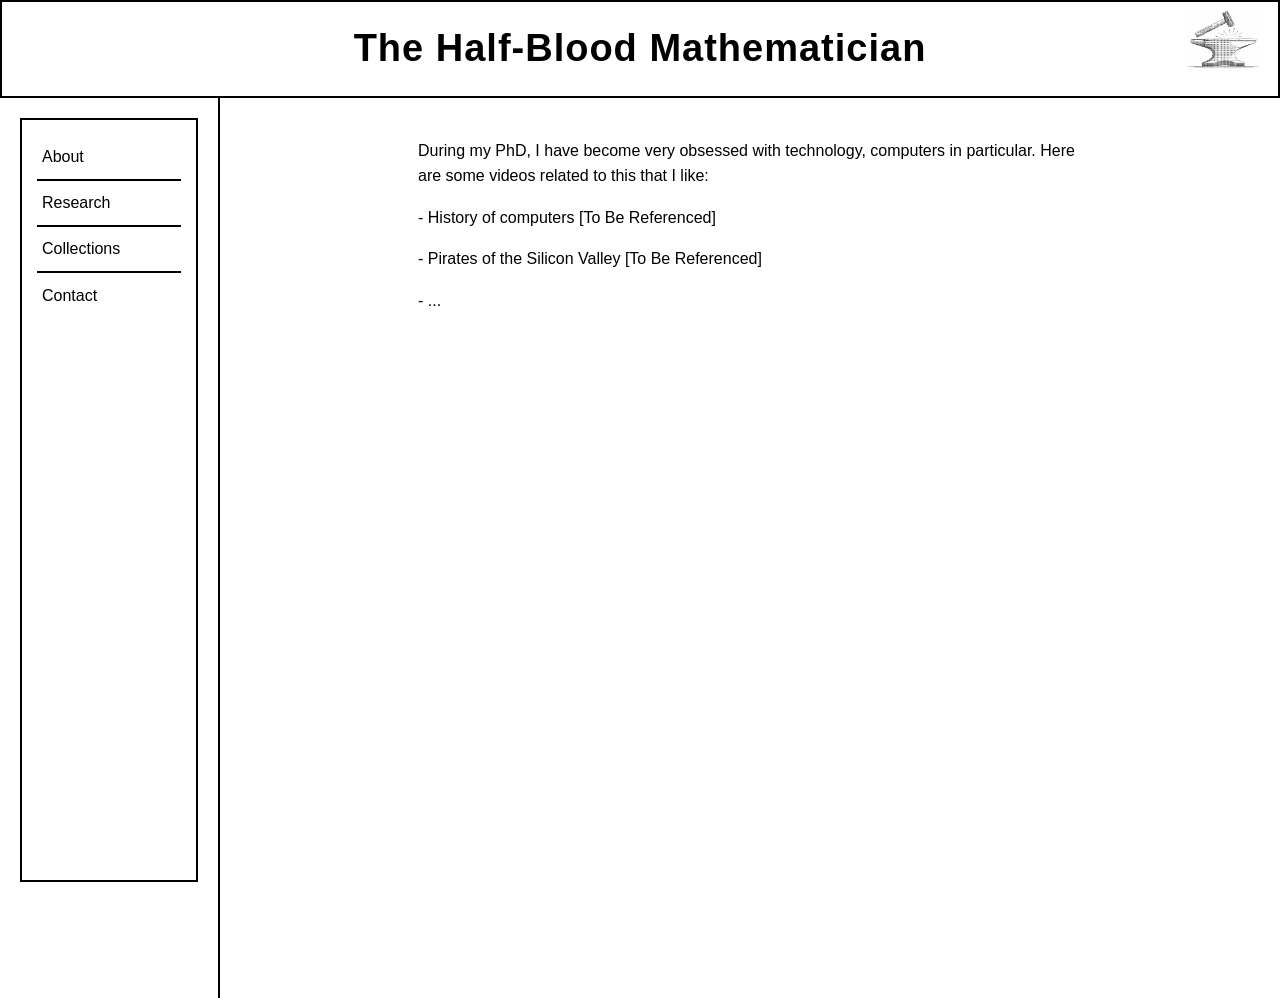
==== Collections.html @ 0cdbd85d "Add files via upload" ====
<!DOCTYPE html>
<html lang="en">
<head>
    <meta charset="UTF-8">
    <title>S.K.</title>
    <link rel="stylesheet" href="styles.css">
    <link rel = "icon" type = "image/jpg" href = "images/Hammer_n_Forge.png">
</head>

<body>

<section class="top-title-box">
    <a href="index.html" class="top-title-link">
        <h2>The Half-Blood Mathematician</h2>
        <!-- Image in upper-right -->
        <img src="./images/Hammer_n_Forge.png" alt="Logo" class="header-img">
    </a>
</section>

<div class="container">

    <!-- Sidebar -->
    <aside class="sidebar">
        <div class="menu-box">
            <ul>
                <li><a href="index.html">About</a></li>
                <li><a href="Research.html">Research</a></li>
                <li><a href="Collections.html">Collections</a></li>
                <li><a href="Contact.html">Contact</a></li>
            </ul>
        </div>
    </aside>

    <!-- Main Content -->
    <div class="main">

        <!-- Content Area -->
        <div class="content">

            <p>
                During my PhD, I have become very obsessed with technology, computers in particular. Here are some videos related to this that I like:
            </p>

            <p>
                - History of computers [To Be Referenced]
            </p>

            <p>
                - Pirates of the Silicon Valley [To Be Referenced]
            </p>

            <p>
                - ...
            </p>


        </div>
    </div>

</div>

</body>
</html>
---- styles.css ----
* {
    margin: 0;
    padding: 0;
    box-sizing: border-box;
    font-family: Arial, sans-serif;
}

body {
    background: #ffffff;
}

/* Layout */
.container {
    display: flex;
    height: 100vh;
}

/* Sidebar */
.sidebar {
    width: 220px;
    background: #ffffff;
    border-right: 2px solid #000;
    padding: 20px;

    display: flex;
    flex-direction: column;
}

/* Box around menu */
.menu-box {
    border: 2px solid #000;
    padding: 15px;
    height: calc(100% - 96px);

    display: flex;
    flex-direction: column;
}

.menu-box ul {
    list-style: none;
    padding: 0;
    margin: 0;

    display: flex;
    flex-direction: column;
    width: 100%;
    flex: 1;
    justify-content: flex-start;
    align-items: stretch;
    gap: 0;
}

.menu-box li {
    padding: 10px 5px;
    cursor: pointer;
    width: 100%;
    min-height: 46px;
    display: flex;
    align-items: center;
}

.menu-box a {
    text-decoration: none;
    color: inherit;
}

.menu-box li:empty::before {
    content: "\00a0";
}

/* Add lines BETWEEN items */
.menu-box li:not(:last-child) {
    border-bottom: 2px solid #000;
}

.support-row {
    margin-top: auto;
    border-top: 2px solid #000;
}

.logout-row {
    cursor: pointer;
}

.logout-placeholder {
    margin-top: auto;
    border-top: 2px solid #000;
    cursor: default;
}

.logout-row:hover {
    background: #efefef;
}

/* Main */
.main {
    flex: 1;
    display: flex;
    flex-direction: column;
    margin-top: 40px;
}

/* Header */
.header {
    position: relative;
    border-bottom: 2px solid #000;
    padding: 20px;
    text-align: center;
}

.header h1 {
    font-size: 48px;
    letter-spacing: 5px;
}

/* Image in upper-right */
.header-img {
    position: absolute;
    top: 10px;
    right: 20px;
    height: 60px;
}

/* Top title box (pre-login page) */
.top-title-box {
    width: 100%;
    margin: 0;
    padding: 24px 20px;
    border: 2px solid #000;
    background: #fff;
    text-align: center;
}

.top-title-link {
    display: block;
    color: inherit;
    text-decoration: none;
}

.top-title-link:hover {
    text-decoration: none;
}

.top-title-box h2 {
    font-size: 38px;
    letter-spacing: 1px;
    line-height: 1.2;
}

.content {
    max-width: 700px;
    margin: 0 auto;
    padding: 0 18px;
    line-height: 1.6;
    font-family: system-ui, sans-serif;
}

.about-layout {
    display: flex;
    align-items: flex-start;
    gap: 32px;
}

.about-text {
    flex: 1;
}

.about-image {
    width: 240px;
    max-width: 35vw;
    height: auto;
    object-fit: cover;
}

h1 {
    font-size: 2rem;
    margin-bottom: 0.5em;
}

p {
    margin-bottom: 1em;
}

/* Pre-login middle column */
.entry-column {
    flex: 2;
    padding: 30px 24px;
    border-right: 2px solid #000;
    display: flex;
    flex-direction: column;
    justify-content: flex-start;
    gap: 24px;
}

.entry-column p {
    font-size: 32px;
    line-height: 1.25;
}

.entry-options,
.login-panel {
    display: flex;
    flex-direction: column;
    gap: 20px;
}

.registration-panel {
    display: flex;
    flex-direction: column;
    gap: 18px;
}

.registration-panel h2 {
    font-size: 36px;
}

.registration-panel p {
    font-size: 20px;
    line-height: 1.4;
}

.registration-form {
    display: grid;
    grid-template-columns: repeat(2, minmax(0, 1fr));
    gap: 16px 20px;
    max-width: 860px;
}

.form-field {
    display: flex;
    flex-direction: column;
    gap: 8px;
}

.full-width {
    grid-column: 1 / -1;
}

.registration-form label,
.checkbox-label {
    font-size: 18px;
}

.registration-form input,
.registration-form select,
.registration-form textarea {
    width: 100%;
    font-size: 18px;
    padding: 10px 12px;
    border: 2px solid #000;
    background: #fff;
}

.registration-form textarea {
    resize: vertical;
    min-height: 110px;
}

.radio-group {
    display: flex;
    flex-wrap: wrap;
    gap: 12px 18px;
}

.radio-group label,
.checkbox-label {
    display: inline-flex;
    align-items: center;
    gap: 8px;
}

.checkbox-field {
    padding-top: 4px;
}

.form-actions {
    display: flex;
    flex-wrap: wrap;
    gap: 12px;
}

.form-actions input,
.form-actions button {
    font-size: 18px;
    padding: 10px 14px;
    border: 2px solid #000;
    background: #fff;
    cursor: pointer;
}

.form-actions input:hover,
.form-actions button:hover {
    background: #efefef;
}

.entry-option {
    display: inline-flex;
    align-items: center;
    justify-content: flex-start;
    width: fit-content;
    max-width: 100%;
    font-size: 22px;
    line-height: 1.2;
    text-align: left;
    background: #fff;
    border: 2px solid #000;
    padding: 14px 18px;
    cursor: pointer;
    appearance: none;
}

.entry-option:hover {
    background: #efefef;
}

.login-panel h2 {
    font-size: 36px;
}

.login-panel label {
    font-size: 22px;
}

.login-panel input {
    width: 100%;
    max-width: 500px;
    font-size: 20px;
    padding: 10px 12px;
    border: 2px solid #000;
    background: #fff;
}

.login-actions {
    display: flex;
    flex-wrap: wrap;
    gap: 12px;
}

.main-action,
.secondary-action,
.back-link {
    font-size: 18px;
    padding: 10px 14px;
    border: 2px solid #000;
    background: #fff;
    cursor: pointer;
}

.main-action:hover,
.secondary-action:hover,
.back-link:hover {
    background: #efefef;
}

.back-link {
    width: fit-content;
}

.hidden {
    display: none;
}

.registration-page .entry-column {
    justify-content: flex-start;
}

/* Pre-login right column (kept empty on purpose) */
.right-placeholder {
    flex: 1;
}

/* Daily Goal */
.daily {
    flex: 2;
    padding: 20px;
    border-right: 2px solid #000;
}

.daily textarea {
    width: 100%;
    height: 200px;
    margin-top: 10px;
    padding: 10px;
    border: 1px solid #000;
}

/* Tracking Section */
.tracking {
    flex: 1;
    padding: 20px;
}

.tracking h3 {
    margin-bottom: 10px;
}

/* Grid */
.grid {
    display: grid;
    grid-template-columns: repeat(5, 30px);
    gap: 10px;
    margin-bottom: 20px;
}

/* Boxes */
.box {
    width: 25px;
    height: 25px;
    border: 2px solid #000;
    cursor: pointer;
}

.box:hover {
    background: #ddd;
}

/* Responsive */
@media (max-width: 800px) {
    .top-title-box h2 {
        font-size: 28px;
    }

    .entry-column p {
        font-size: 24px;
    }

    .entry-option {
        font-size: 20px;
    }

    .login-panel h2 {
        font-size: 30px;
    }

    .login-panel label {
        font-size: 20px;
    }

    .content {
        flex-direction: column;
    }

    .about-layout {
        flex-direction: column;
    }

    .about-image {
        width: 100%;
        max-width: 360px;
    }

    .daily {
        border-right: none;
        border-bottom: 2px solid #000;
    }

    .registration-form {
        grid-template-columns: 1fr;
    }
}
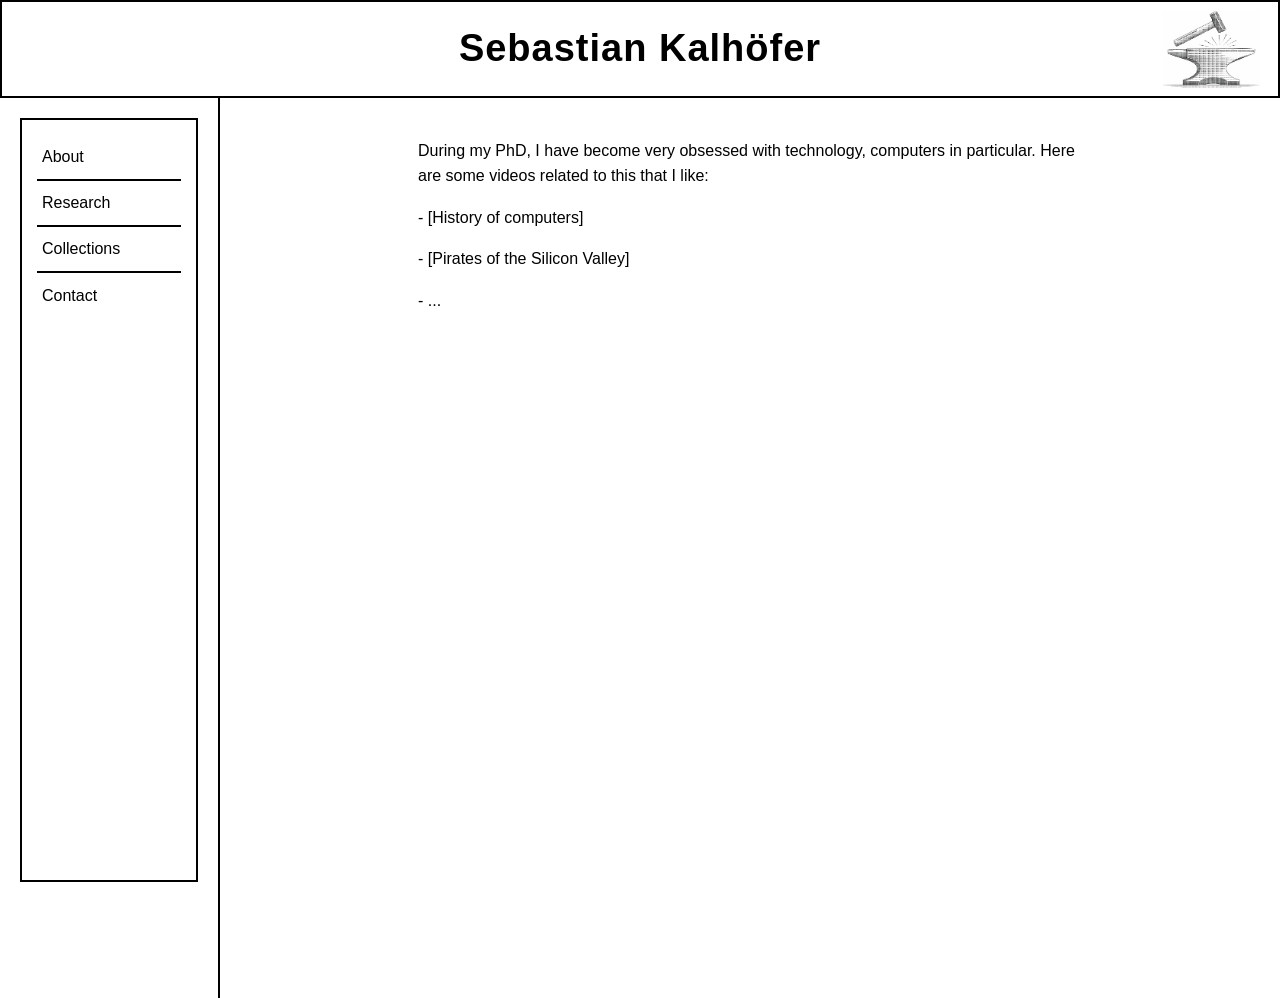
==== commit d9ae2fdd: "Updating the website" ====
--- a/Collections.html
+++ b/Collections.html
@@ -11,7 +11,7 @@
 
 <section class="top-title-box">
     <a href="index.html" class="top-title-link">
-        <h2>The Half-Blood Mathematician</h2>
+        <h2>Sebastian Kalhöfer</h2>
         <!-- Image in upper-right -->
         <img src="./images/Hammer_n_Forge.png" alt="Logo" class="header-img">
     </a>
@@ -42,11 +42,11 @@
             </p>
 
             <p>
-                - History of computers [To Be Referenced]
+                - [History of computers]
             </p>
 
             <p>
-                - Pirates of the Silicon Valley [To Be Referenced]
+                - [Pirates of the Silicon Valley]
             </p>
 
             <p>
--- a/styles.css
+++ b/styles.css
@@ -118,7 +118,8 @@
     position: absolute;
     top: 10px;
     right: 20px;
-    height: 60px;
+    height: 80px;
+    max-height: 12vh;
 }
 
 /* Top title box (pre-login page) */
@@ -457,4 +458,9 @@
     .registration-form {
         grid-template-columns: 1fr;
     }
+
+    .header-img {
+        height: 56px;
+        max-height: 8vh;
+    }
 }
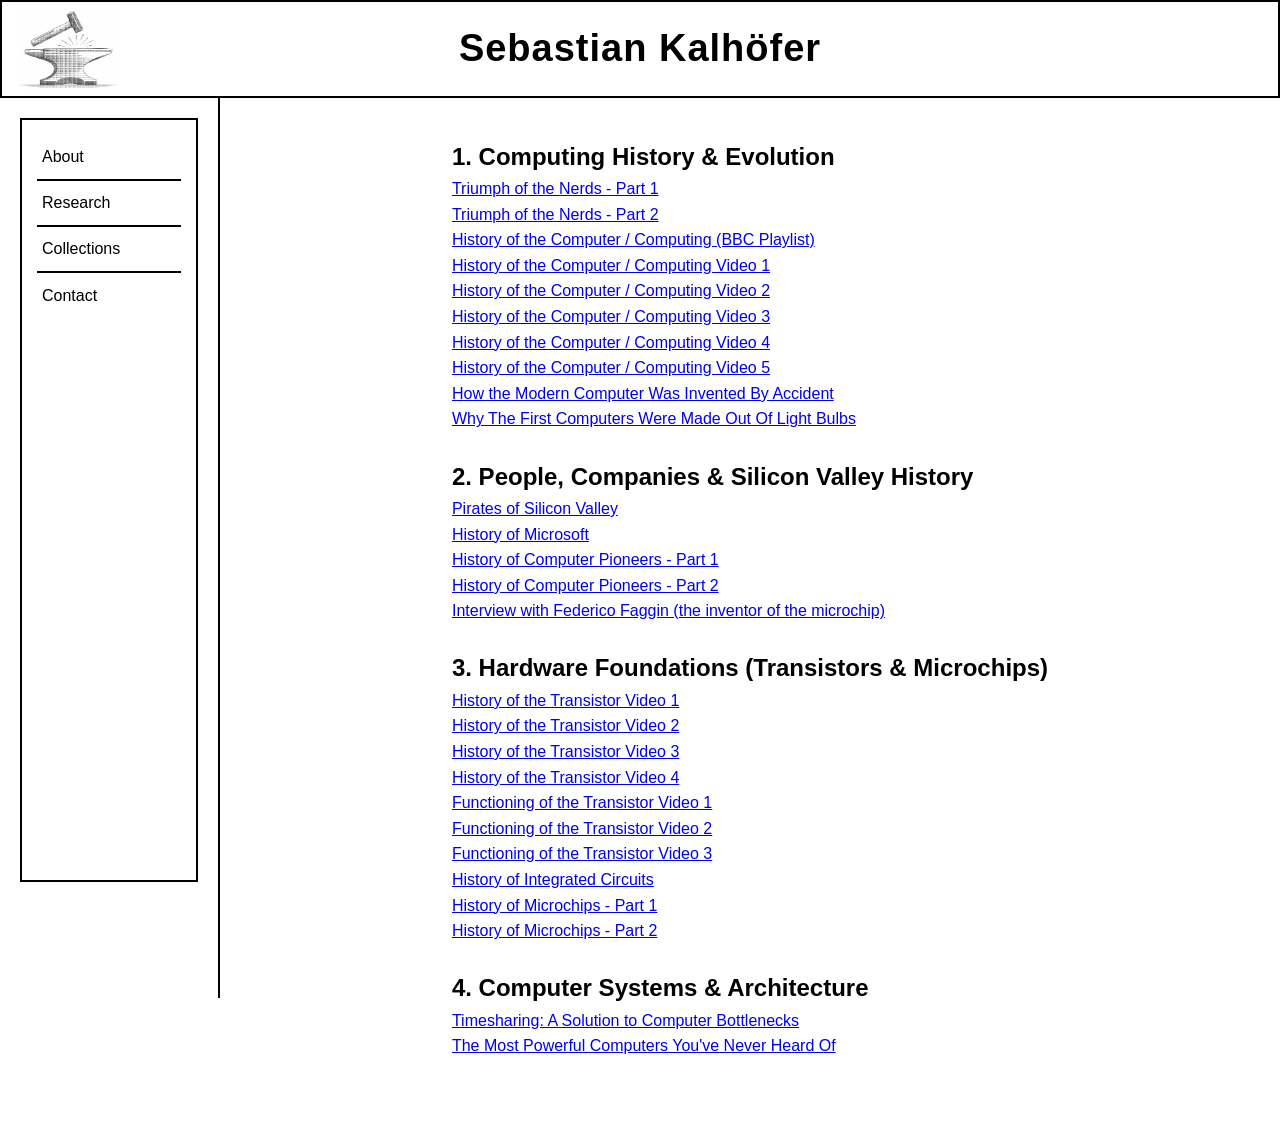
==== commit d8ea9b57: "Updated Website" ====
--- a/Collections.html
+++ b/Collections.html
@@ -31,31 +31,79 @@
         </div>
     </aside>
 
-    <!-- Main Content -->
+
+
+
+
+
+
     <div class="main">
-
-        <!-- Content Area -->
         <div class="content">
 
-            <p>
-                During my PhD, I have become very obsessed with technology, computers in particular. Here are some videos related to this that I like:
-            </p>
+            <h2>1. Computing History & Evolution</h2>
+            <ul>
+                <li><a href="https://www.youtube.com/watch?v=AIBr-kPgYuU" target="_blank">Triumph of the Nerds - Part 1</a></li>
+                <li><a href="https://www.youtube.com/watch?v=MSSjaGbM7j0" target="_blank">Triumph of the Nerds - Part 2</a></li>
+                <li><a href="https://www.youtube.com/playlist?list=PL1331A4548513EA81" target="_blank">History of the Computer / Computing (BBC Playlist)</a></li>
+                <li><a href="https://www.youtube.com/watch?v=VPDy2y4AjSo" target="_blank">History of the Computer / Computing Video 1</a></li>
+                <li><a href="https://www.youtube.com/watch?v=-M6lANfzFsM" target="_blank">History of the Computer / Computing Video 2</a></li>
+                <li><a href="https://www.youtube.com/watch?v=eKPEVNlmaUg" target="_blank">History of the Computer / Computing Video 3</a></li>
+                <li><a href="https://www.youtube.com/watch?v=Ow1BLT29p9w" target="_blank">History of the Computer / Computing Video 4</a></li>
+                <li><a href="https://www.youtube.com/watch?v=ZBZnSteT72A" target="_blank">History of the Computer / Computing Video 5</a></li>
+                <li><a href="https://www.youtube.com/watch?v=PvLeYb2b0xw" target="_blank">How the Modern Computer Was Invented By Accident</a></li>
+                <li><a href="https://www.youtube.com/watch?v=FU_YFpfDqqA" target="_blank">Why The First Computers Were Made Out Of Light Bulbs</a></li>
+            </ul>
 
-            <p>
-                - [History of computers]
-            </p>
+            <br>
 
-            <p>
-                - [Pirates of the Silicon Valley]
-            </p>
+            <h2>2. People, Companies & Silicon Valley History</h2>
+            <ul>
+                <li><a href="https://www.amazon.de/-/en/Pirates-of-Silicon-Valley/dp/B0009NSCS0" target="_blank">Pirates of Silicon Valley</a></li>
+                <li><a href="https://www.youtube.com/watch?v=Xjq0kljBZnY" target="_blank">History of Microsoft</a></li>
+                <li><a href="https://www.youtube.com/watch?v=qundvme1Tik" target="_blank">History of Computer Pioneers - Part 1</a></li>
+                <li><a href="https://www.youtube.com/watch?v=wsirYCAocZk" target="_blank">History of Computer Pioneers - Part 2</a></li>
+                <li><a href="https://www.youtube.com/watch?v=b8Sgh3P7Rys" target="_blank">Interview with Federico Faggin (the inventor of the microchip)</a></li>
+            </ul>
 
-            <p>
-                - ...
-            </p>
+            <br>
 
+            <h2>3. Hardware Foundations (Transistors & Microchips)</h2>
+            <ul>
+                <li><a href="https://www.youtube.com/watch?v=U4XknGqr3Bo" target="_blank">History of the Transistor Video 1</a></li>
+                <li><a href="https://www.youtube.com/watch?v=V9xUQWo4vN0" target="_blank">History of the Transistor Video 2</a></li>
+                <li><a href="https://www.youtube.com/watch?v=Pzy_KOBddRA" target="_blank">History of the Transistor Video 3</a></li>
+                <li><a href="https://www.youtube.com/watch?v=OwS9aTE2Go4" target="_blank">History of the Transistor Video 4</a></li>
+                <li><a href="https://www.youtube.com/watch?v=IcrBqCFLHIY" target="_blank">Functioning of the Transistor Video 1</a></li>
+                <li><a href="https://www.youtube.com/watch?v=7ukDKVHnac4" target="_blank">Functioning of the Transistor Video 2</a></li>
+                <li><a href="https://www.youtube.com/watch?v=J4oO7PT_nzQ" target="_blank">Functioning of the Transistor Video 3</a></li>
+                <li><a href="https://www.youtube.com/watch?v=SYSJefKc7L4" target="_blank">History of Integrated Circuits</a></li>
+                <li><a href="https://www.youtube.com/watch?v=bOdpnCRZX1s" target="_blank">History of Microchips - Part 1</a></li>
+                <li><a href="https://www.youtube.com/watch?v=g8Qav3vIv9s" target="_blank">History of Microchips - Part 2</a></li>
+            </ul>
+
+            <br>
+
+            <h2>4. Computer Systems & Architecture</h2>
+            <ul>
+                <li><a href="https://www.youtube.com/watch?v=Q07PhW5sCEk" target="_blank">Timesharing: A Solution to Computer Bottlenecks</a></li>
+                <li><a href="https://www.youtube.com/watch?v=IgF3OX8nT0w" target="_blank">The Most Powerful Computers You've Never Heard Of</a></li>
+            </ul>
+
+            <br><br><br>
 
         </div>
     </div>
+
+
+
+
+
+
+
+
+
+
+
 
 </div>
 
--- a/styles.css
+++ b/styles.css
@@ -3,6 +3,12 @@
     padding: 0;
     box-sizing: border-box;
     font-family: Arial, sans-serif;
+}
+
+ul {
+    list-style: none;
+    padding-left: 0;
+    margin-left: 0;
 }
 
 body {
@@ -113,11 +119,11 @@
     letter-spacing: 5px;
 }
 
-/* Image in upper-right */
+/* Image in upper-left */
 .header-img {
     position: absolute;
     top: 10px;
-    right: 20px;
+    left: 20px;
     height: 80px;
     max-height: 12vh;
 }
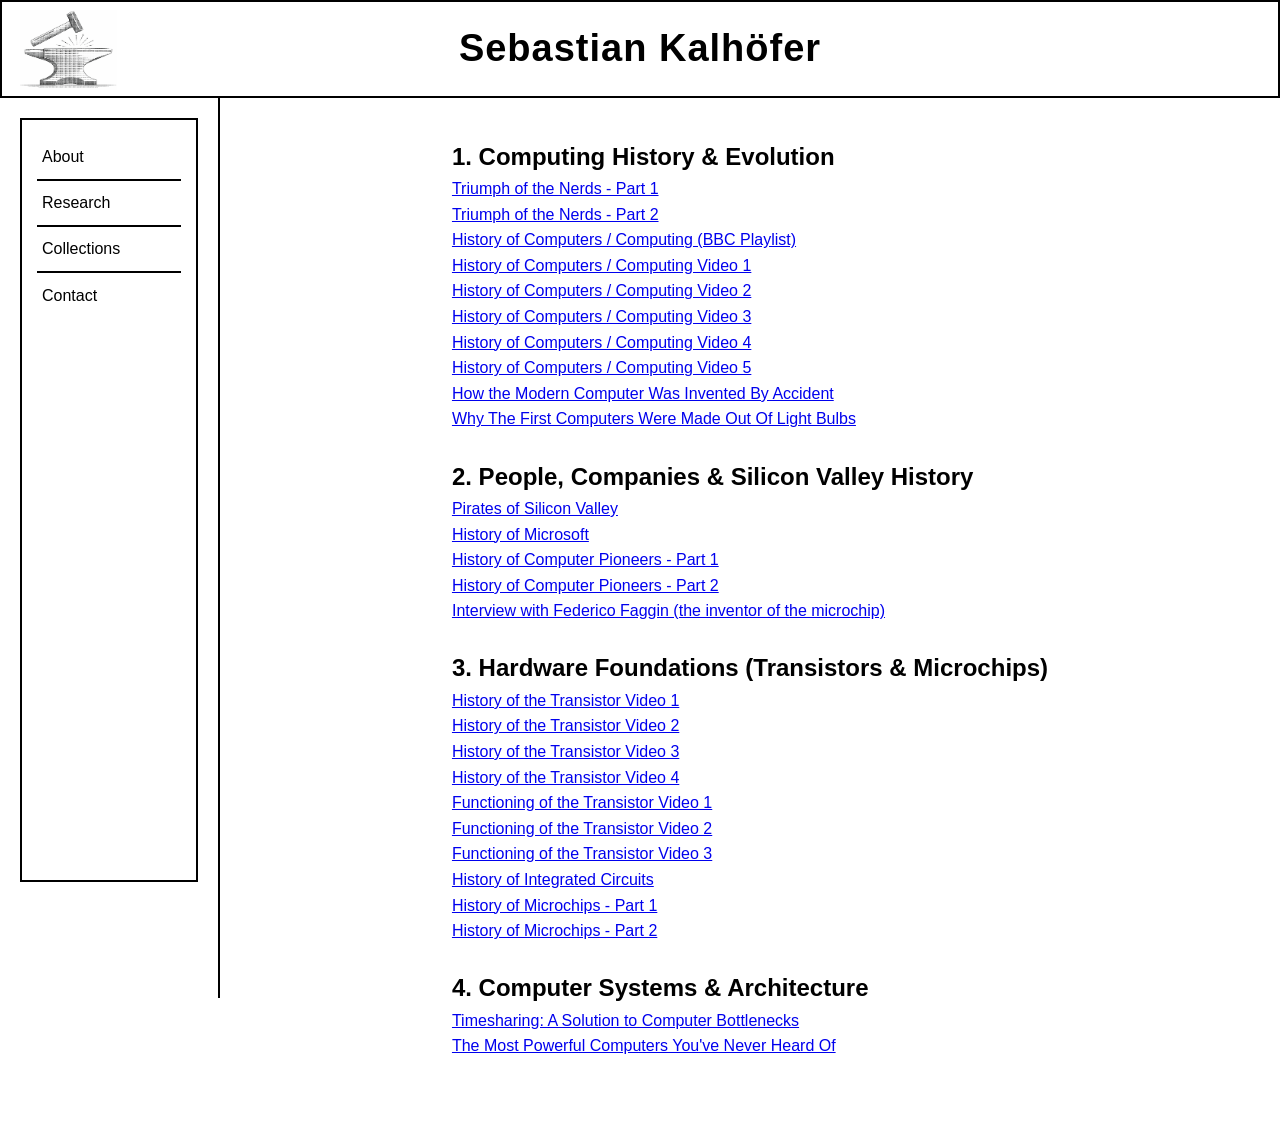
==== commit 72c4afd4: "Style-Update" ====
--- a/Collections.html
+++ b/Collections.html
@@ -44,12 +44,12 @@
             <ul>
                 <li><a href="https://www.youtube.com/watch?v=AIBr-kPgYuU" target="_blank">Triumph of the Nerds - Part 1</a></li>
                 <li><a href="https://www.youtube.com/watch?v=MSSjaGbM7j0" target="_blank">Triumph of the Nerds - Part 2</a></li>
-                <li><a href="https://www.youtube.com/playlist?list=PL1331A4548513EA81" target="_blank">History of the Computer / Computing (BBC Playlist)</a></li>
-                <li><a href="https://www.youtube.com/watch?v=VPDy2y4AjSo" target="_blank">History of the Computer / Computing Video 1</a></li>
-                <li><a href="https://www.youtube.com/watch?v=-M6lANfzFsM" target="_blank">History of the Computer / Computing Video 2</a></li>
-                <li><a href="https://www.youtube.com/watch?v=eKPEVNlmaUg" target="_blank">History of the Computer / Computing Video 3</a></li>
-                <li><a href="https://www.youtube.com/watch?v=Ow1BLT29p9w" target="_blank">History of the Computer / Computing Video 4</a></li>
-                <li><a href="https://www.youtube.com/watch?v=ZBZnSteT72A" target="_blank">History of the Computer / Computing Video 5</a></li>
+                <li><a href="https://www.youtube.com/playlist?list=PL1331A4548513EA81" target="_blank">History of Computers / Computing (BBC Playlist)</a></li>
+                <li><a href="https://www.youtube.com/watch?v=VPDy2y4AjSo" target="_blank">History of Computers / Computing Video 1</a></li>
+                <li><a href="https://www.youtube.com/watch?v=-M6lANfzFsM" target="_blank">History of Computers / Computing Video 2</a></li>
+                <li><a href="https://www.youtube.com/watch?v=eKPEVNlmaUg" target="_blank">History of Computers / Computing Video 3</a></li>
+                <li><a href="https://www.youtube.com/watch?v=Ow1BLT29p9w" target="_blank">History of Computers / Computing Video 4</a></li>
+                <li><a href="https://www.youtube.com/watch?v=ZBZnSteT72A" target="_blank">History of Computers / Computing Video 5</a></li>
                 <li><a href="https://www.youtube.com/watch?v=PvLeYb2b0xw" target="_blank">How the Modern Computer Was Invented By Accident</a></li>
                 <li><a href="https://www.youtube.com/watch?v=FU_YFpfDqqA" target="_blank">Why The First Computers Were Made Out Of Light Bulbs</a></li>
             </ul>
--- a/styles.css
+++ b/styles.css
@@ -10,6 +10,7 @@
     padding-left: 0;
     margin-left: 0;
 }
+
 
 body {
     background: #ffffff;
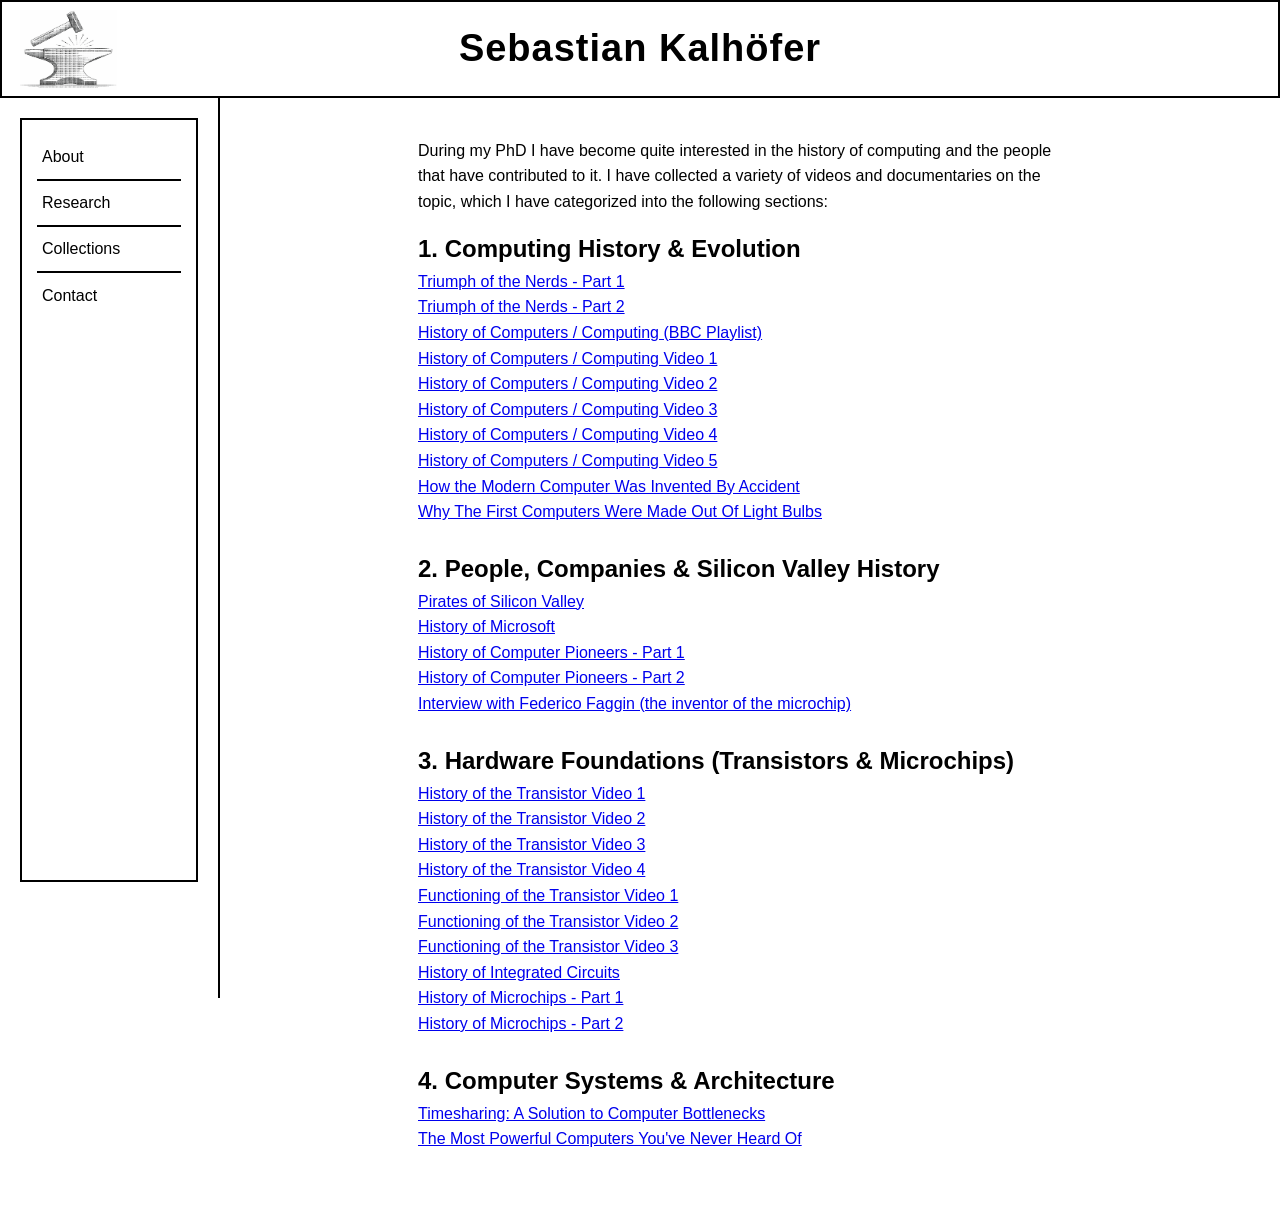
==== commit 04e060d0: "Updated the website according to Kattas recommendations." ====
--- a/Collections.html
+++ b/Collections.html
@@ -39,6 +39,10 @@
 
     <div class="main">
         <div class="content">
+
+            <p>
+                During my PhD I have become quite interested in the history of computing and the people that have contributed to it. I have collected a variety of videos and documentaries on the topic, which I have categorized into the following sections:
+            </p>
 
             <h2>1. Computing History & Evolution</h2>
             <ul>
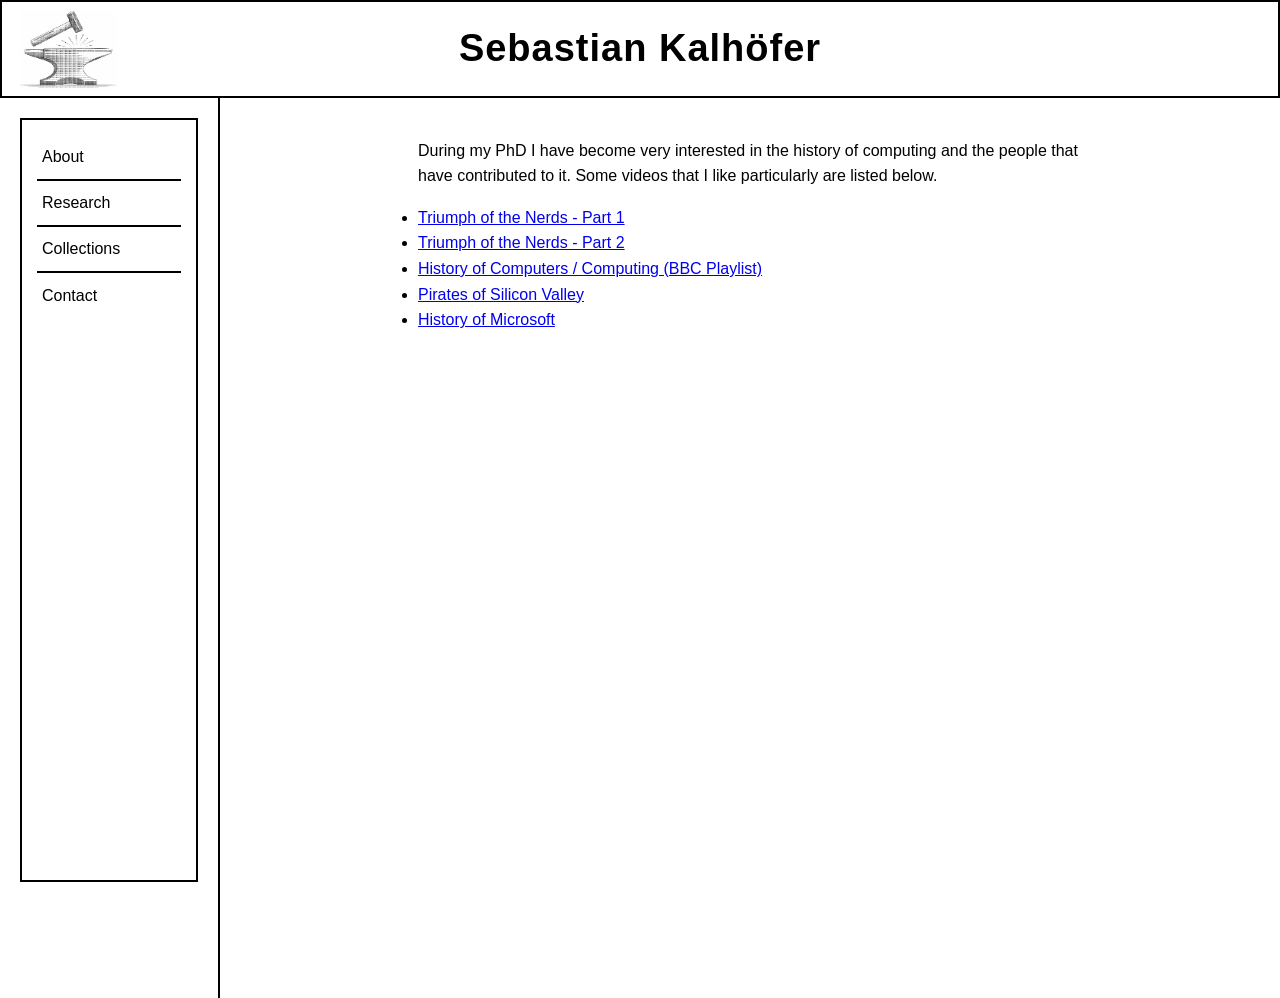
==== commit 8f85a72d: "Cleaned up stylesheet" ====
--- a/Collections.html
+++ b/Collections.html
@@ -1,3 +1,17 @@
+<!--
+# ============================ #
+#                              #
+#   SSSSSSSS      K       K    #
+#  S              K      K     #
+#  S              K     K      #
+#   SSSSSSSS      KKKKKK       #
+#           S     K     K      #
+#           S     K      K     #
+#  SSSSSSSS       K       K    #
+#                              #
+# ============================ #
+-->
+
 <!DOCTYPE html>
 <html lang="en">
 <head>
@@ -33,67 +47,23 @@
 
 
 
-
-
-
-
     <div class="main">
         <div class="content">
+            
 
             <p>
-                During my PhD I have become quite interested in the history of computing and the people that have contributed to it. I have collected a variety of videos and documentaries on the topic, which I have categorized into the following sections:
+                During my PhD I have become very interested in the history of computing and the people that have contributed to it. Some videos that I like particularly are listed below.
             </p>
 
-            <h2>1. Computing History & Evolution</h2>
             <ul>
                 <li><a href="https://www.youtube.com/watch?v=AIBr-kPgYuU" target="_blank">Triumph of the Nerds - Part 1</a></li>
                 <li><a href="https://www.youtube.com/watch?v=MSSjaGbM7j0" target="_blank">Triumph of the Nerds - Part 2</a></li>
                 <li><a href="https://www.youtube.com/playlist?list=PL1331A4548513EA81" target="_blank">History of Computers / Computing (BBC Playlist)</a></li>
-                <li><a href="https://www.youtube.com/watch?v=VPDy2y4AjSo" target="_blank">History of Computers / Computing Video 1</a></li>
-                <li><a href="https://www.youtube.com/watch?v=-M6lANfzFsM" target="_blank">History of Computers / Computing Video 2</a></li>
-                <li><a href="https://www.youtube.com/watch?v=eKPEVNlmaUg" target="_blank">History of Computers / Computing Video 3</a></li>
-                <li><a href="https://www.youtube.com/watch?v=Ow1BLT29p9w" target="_blank">History of Computers / Computing Video 4</a></li>
-                <li><a href="https://www.youtube.com/watch?v=ZBZnSteT72A" target="_blank">History of Computers / Computing Video 5</a></li>
-                <li><a href="https://www.youtube.com/watch?v=PvLeYb2b0xw" target="_blank">How the Modern Computer Was Invented By Accident</a></li>
-                <li><a href="https://www.youtube.com/watch?v=FU_YFpfDqqA" target="_blank">Why The First Computers Were Made Out Of Light Bulbs</a></li>
+                <li><a href="https://www.amazon.de/-/en/Pirates-of-Silicon-Valley/dp/B0009NSCS0" target="_blank">Pirates of Silicon Valley</a></li>
+                <li><a href="https://www.youtube.com/watch?v=Xjq0kljBZnY" target="_blank">History of Microsoft</a></li>
             </ul>
 
-            <br>
-
-            <h2>2. People, Companies & Silicon Valley History</h2>
-            <ul>
-                <li><a href="https://www.amazon.de/-/en/Pirates-of-Silicon-Valley/dp/B0009NSCS0" target="_blank">Pirates of Silicon Valley</a></li>
-                <li><a href="https://www.youtube.com/watch?v=Xjq0kljBZnY" target="_blank">History of Microsoft</a></li>
-                <li><a href="https://www.youtube.com/watch?v=qundvme1Tik" target="_blank">History of Computer Pioneers - Part 1</a></li>
-                <li><a href="https://www.youtube.com/watch?v=wsirYCAocZk" target="_blank">History of Computer Pioneers - Part 2</a></li>
-                <li><a href="https://www.youtube.com/watch?v=b8Sgh3P7Rys" target="_blank">Interview with Federico Faggin (the inventor of the microchip)</a></li>
-            </ul>
-
-            <br>
-
-            <h2>3. Hardware Foundations (Transistors & Microchips)</h2>
-            <ul>
-                <li><a href="https://www.youtube.com/watch?v=U4XknGqr3Bo" target="_blank">History of the Transistor Video 1</a></li>
-                <li><a href="https://www.youtube.com/watch?v=V9xUQWo4vN0" target="_blank">History of the Transistor Video 2</a></li>
-                <li><a href="https://www.youtube.com/watch?v=Pzy_KOBddRA" target="_blank">History of the Transistor Video 3</a></li>
-                <li><a href="https://www.youtube.com/watch?v=OwS9aTE2Go4" target="_blank">History of the Transistor Video 4</a></li>
-                <li><a href="https://www.youtube.com/watch?v=IcrBqCFLHIY" target="_blank">Functioning of the Transistor Video 1</a></li>
-                <li><a href="https://www.youtube.com/watch?v=7ukDKVHnac4" target="_blank">Functioning of the Transistor Video 2</a></li>
-                <li><a href="https://www.youtube.com/watch?v=J4oO7PT_nzQ" target="_blank">Functioning of the Transistor Video 3</a></li>
-                <li><a href="https://www.youtube.com/watch?v=SYSJefKc7L4" target="_blank">History of Integrated Circuits</a></li>
-                <li><a href="https://www.youtube.com/watch?v=bOdpnCRZX1s" target="_blank">History of Microchips - Part 1</a></li>
-                <li><a href="https://www.youtube.com/watch?v=g8Qav3vIv9s" target="_blank">History of Microchips - Part 2</a></li>
-            </ul>
-
-            <br>
-
-            <h2>4. Computer Systems & Architecture</h2>
-            <ul>
-                <li><a href="https://www.youtube.com/watch?v=Q07PhW5sCEk" target="_blank">Timesharing: A Solution to Computer Bottlenecks</a></li>
-                <li><a href="https://www.youtube.com/watch?v=IgF3OX8nT0w" target="_blank">The Most Powerful Computers You've Never Heard Of</a></li>
-            </ul>
-
-            <br><br><br>
+            
 
         </div>
     </div>
--- a/styles.css
+++ b/styles.css
@@ -1,3 +1,22 @@
+/*
+# ============================ #
+#                              #
+#   SSSSSSSS      K       K    #
+#  S              K      K     #
+#  S              K     K      #
+#   SSSSSSSS      KKKKKK       #
+#           S     K     K      #
+#           S     K      K     #
+#  SSSSSSSS       K       K    #
+#                              #
+# ============================ #
+*/
+
+
+/* -------------------------------- 
+   Styles related to all html-pages
+-------------------------------- */
+
 * {
     margin: 0;
     padding: 0;
@@ -5,24 +24,18 @@
     font-family: Arial, sans-serif;
 }
 
-ul {
-    list-style: none;
-    padding-left: 0;
-    margin-left: 0;
-}
-
 
 body {
     background: #ffffff;
 }
 
-/* Layout */
+
 .container {
     display: flex;
     height: 100vh;
 }
 
-/* Sidebar */
+
 .sidebar {
     width: 220px;
     background: #ffffff;
@@ -33,29 +46,15 @@
     flex-direction: column;
 }
 
-/* Box around menu */
+
 .menu-box {
     border: 2px solid #000;
     padding: 15px;
     height: calc(100% - 96px);
-
     display: flex;
     flex-direction: column;
 }
 
-.menu-box ul {
-    list-style: none;
-    padding: 0;
-    margin: 0;
-
-    display: flex;
-    flex-direction: column;
-    width: 100%;
-    flex: 1;
-    justify-content: flex-start;
-    align-items: stretch;
-    gap: 0;
-}
 
 .menu-box li {
     padding: 10px 5px;
@@ -66,38 +65,18 @@
     align-items: center;
 }
 
+
 .menu-box a {
     text-decoration: none;
     color: inherit;
 }
 
-.menu-box li:empty::before {
-    content: "\00a0";
-}
 
 /* Add lines BETWEEN items */
 .menu-box li:not(:last-child) {
     border-bottom: 2px solid #000;
 }
 
-.support-row {
-    margin-top: auto;
-    border-top: 2px solid #000;
-}
-
-.logout-row {
-    cursor: pointer;
-}
-
-.logout-placeholder {
-    margin-top: auto;
-    border-top: 2px solid #000;
-    cursor: default;
-}
-
-.logout-row:hover {
-    background: #efefef;
-}
 
 /* Main */
 .main {
@@ -107,18 +86,6 @@
     margin-top: 40px;
 }
 
-/* Header */
-.header {
-    position: relative;
-    border-bottom: 2px solid #000;
-    padding: 20px;
-    text-align: center;
-}
-
-.header h1 {
-    font-size: 48px;
-    letter-spacing: 5px;
-}
 
 /* Image in upper-left */
 .header-img {
@@ -128,6 +95,7 @@
     height: 80px;
     max-height: 12vh;
 }
+
 
 /* Top title box (pre-login page) */
 .top-title-box {
@@ -139,21 +107,20 @@
     text-align: center;
 }
 
+
 .top-title-link {
     display: block;
     color: inherit;
     text-decoration: none;
 }
 
-.top-title-link:hover {
-    text-decoration: none;
-}
 
 .top-title-box h2 {
     font-size: 38px;
     letter-spacing: 1px;
     line-height: 1.2;
 }
+
 
 .content {
     max-width: 700px;
@@ -163,15 +130,18 @@
     font-family: system-ui, sans-serif;
 }
 
+
+
+/* ----------------------------------------- 
+    Special Styles related to the index-page
+------------------------------------------ */
+
 .about-layout {
     display: flex;
     align-items: flex-start;
     gap: 32px;
 }
 
-.about-text {
-    flex: 1;
-}
 
 .about-image {
     width: 240px;
@@ -180,294 +150,18 @@
     object-fit: cover;
 }
 
-h1 {
-    font-size: 2rem;
-    margin-bottom: 0.5em;
+
+/* -------------------------------------------- 
+    Special Styles related to the Research-page
+--------------------------------------------- */
+
+.legacy-codes {
+    list-style-type: disc;
+    padding-left: 1.5em; /* ensures indentation */
 }
+
 
 p {
     margin-bottom: 1em;
 }
 
-/* Pre-login middle column */
-.entry-column {
-    flex: 2;
-    padding: 30px 24px;
-    border-right: 2px solid #000;
-    display: flex;
-    flex-direction: column;
-    justify-content: flex-start;
-    gap: 24px;
-}
-
-.entry-column p {
-    font-size: 32px;
-    line-height: 1.25;
-}
-
-.entry-options,
-.login-panel {
-    display: flex;
-    flex-direction: column;
-    gap: 20px;
-}
-
-.registration-panel {
-    display: flex;
-    flex-direction: column;
-    gap: 18px;
-}
-
-.registration-panel h2 {
-    font-size: 36px;
-}
-
-.registration-panel p {
-    font-size: 20px;
-    line-height: 1.4;
-}
-
-.registration-form {
-    display: grid;
-    grid-template-columns: repeat(2, minmax(0, 1fr));
-    gap: 16px 20px;
-    max-width: 860px;
-}
-
-.form-field {
-    display: flex;
-    flex-direction: column;
-    gap: 8px;
-}
-
-.full-width {
-    grid-column: 1 / -1;
-}
-
-.registration-form label,
-.checkbox-label {
-    font-size: 18px;
-}
-
-.registration-form input,
-.registration-form select,
-.registration-form textarea {
-    width: 100%;
-    font-size: 18px;
-    padding: 10px 12px;
-    border: 2px solid #000;
-    background: #fff;
-}
-
-.registration-form textarea {
-    resize: vertical;
-    min-height: 110px;
-}
-
-.radio-group {
-    display: flex;
-    flex-wrap: wrap;
-    gap: 12px 18px;
-}
-
-.radio-group label,
-.checkbox-label {
-    display: inline-flex;
-    align-items: center;
-    gap: 8px;
-}
-
-.checkbox-field {
-    padding-top: 4px;
-}
-
-.form-actions {
-    display: flex;
-    flex-wrap: wrap;
-    gap: 12px;
-}
-
-.form-actions input,
-.form-actions button {
-    font-size: 18px;
-    padding: 10px 14px;
-    border: 2px solid #000;
-    background: #fff;
-    cursor: pointer;
-}
-
-.form-actions input:hover,
-.form-actions button:hover {
-    background: #efefef;
-}
-
-.entry-option {
-    display: inline-flex;
-    align-items: center;
-    justify-content: flex-start;
-    width: fit-content;
-    max-width: 100%;
-    font-size: 22px;
-    line-height: 1.2;
-    text-align: left;
-    background: #fff;
-    border: 2px solid #000;
-    padding: 14px 18px;
-    cursor: pointer;
-    appearance: none;
-}
-
-.entry-option:hover {
-    background: #efefef;
-}
-
-.login-panel h2 {
-    font-size: 36px;
-}
-
-.login-panel label {
-    font-size: 22px;
-}
-
-.login-panel input {
-    width: 100%;
-    max-width: 500px;
-    font-size: 20px;
-    padding: 10px 12px;
-    border: 2px solid #000;
-    background: #fff;
-}
-
-.login-actions {
-    display: flex;
-    flex-wrap: wrap;
-    gap: 12px;
-}
-
-.main-action,
-.secondary-action,
-.back-link {
-    font-size: 18px;
-    padding: 10px 14px;
-    border: 2px solid #000;
-    background: #fff;
-    cursor: pointer;
-}
-
-.main-action:hover,
-.secondary-action:hover,
-.back-link:hover {
-    background: #efefef;
-}
-
-.back-link {
-    width: fit-content;
-}
-
-.hidden {
-    display: none;
-}
-
-.registration-page .entry-column {
-    justify-content: flex-start;
-}
-
-/* Pre-login right column (kept empty on purpose) */
-.right-placeholder {
-    flex: 1;
-}
-
-/* Daily Goal */
-.daily {
-    flex: 2;
-    padding: 20px;
-    border-right: 2px solid #000;
-}
-
-.daily textarea {
-    width: 100%;
-    height: 200px;
-    margin-top: 10px;
-    padding: 10px;
-    border: 1px solid #000;
-}
-
-/* Tracking Section */
-.tracking {
-    flex: 1;
-    padding: 20px;
-}
-
-.tracking h3 {
-    margin-bottom: 10px;
-}
-
-/* Grid */
-.grid {
-    display: grid;
-    grid-template-columns: repeat(5, 30px);
-    gap: 10px;
-    margin-bottom: 20px;
-}
-
-/* Boxes */
-.box {
-    width: 25px;
-    height: 25px;
-    border: 2px solid #000;
-    cursor: pointer;
-}
-
-.box:hover {
-    background: #ddd;
-}
-
-/* Responsive */
-@media (max-width: 800px) {
-    .top-title-box h2 {
-        font-size: 28px;
-    }
-
-    .entry-column p {
-        font-size: 24px;
-    }
-
-    .entry-option {
-        font-size: 20px;
-    }
-
-    .login-panel h2 {
-        font-size: 30px;
-    }
-
-    .login-panel label {
-        font-size: 20px;
-    }
-
-    .content {
-        flex-direction: column;
-    }
-
-    .about-layout {
-        flex-direction: column;
-    }
-
-    .about-image {
-        width: 100%;
-        max-width: 360px;
-    }
-
-    .daily {
-        border-right: none;
-        border-bottom: 2px solid #000;
-    }
-
-    .registration-form {
-        grid-template-columns: 1fr;
-    }
-
-    .header-img {
-        height: 56px;
-        max-height: 8vh;
-    }
-}
